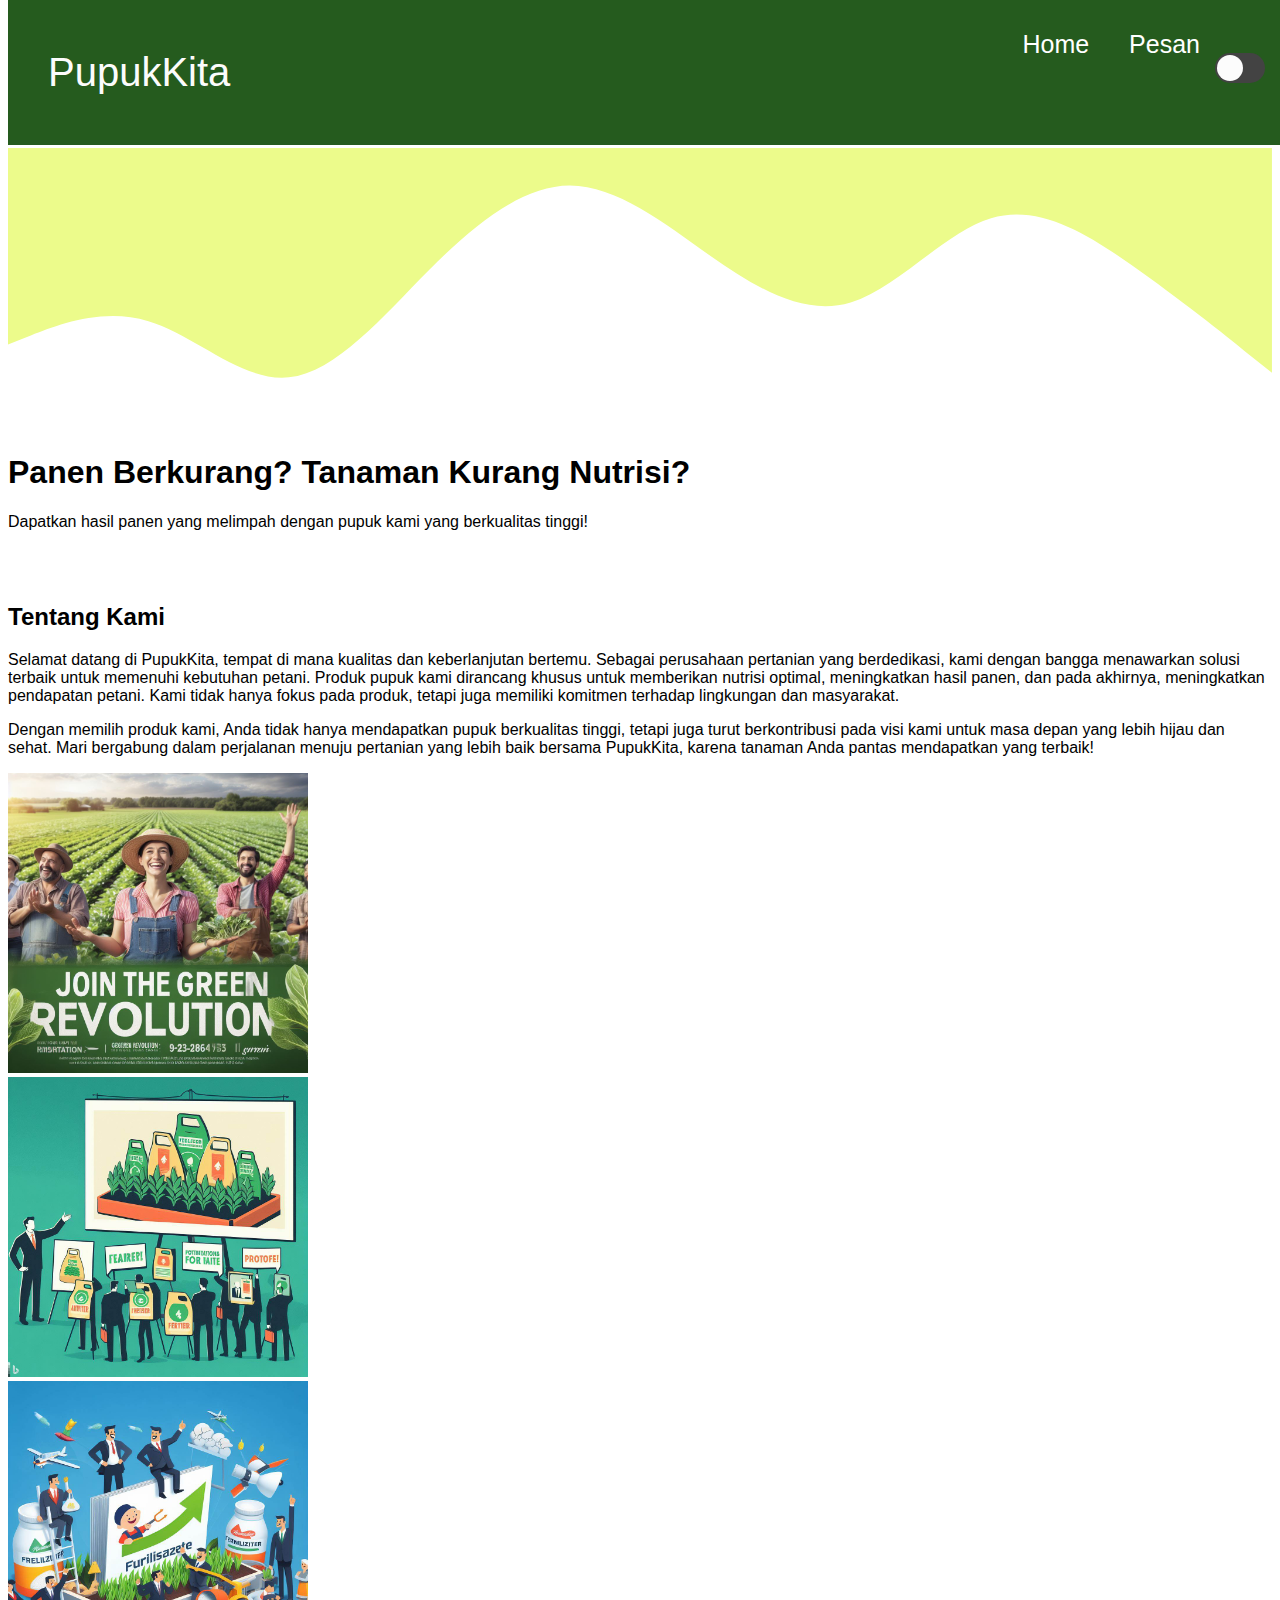
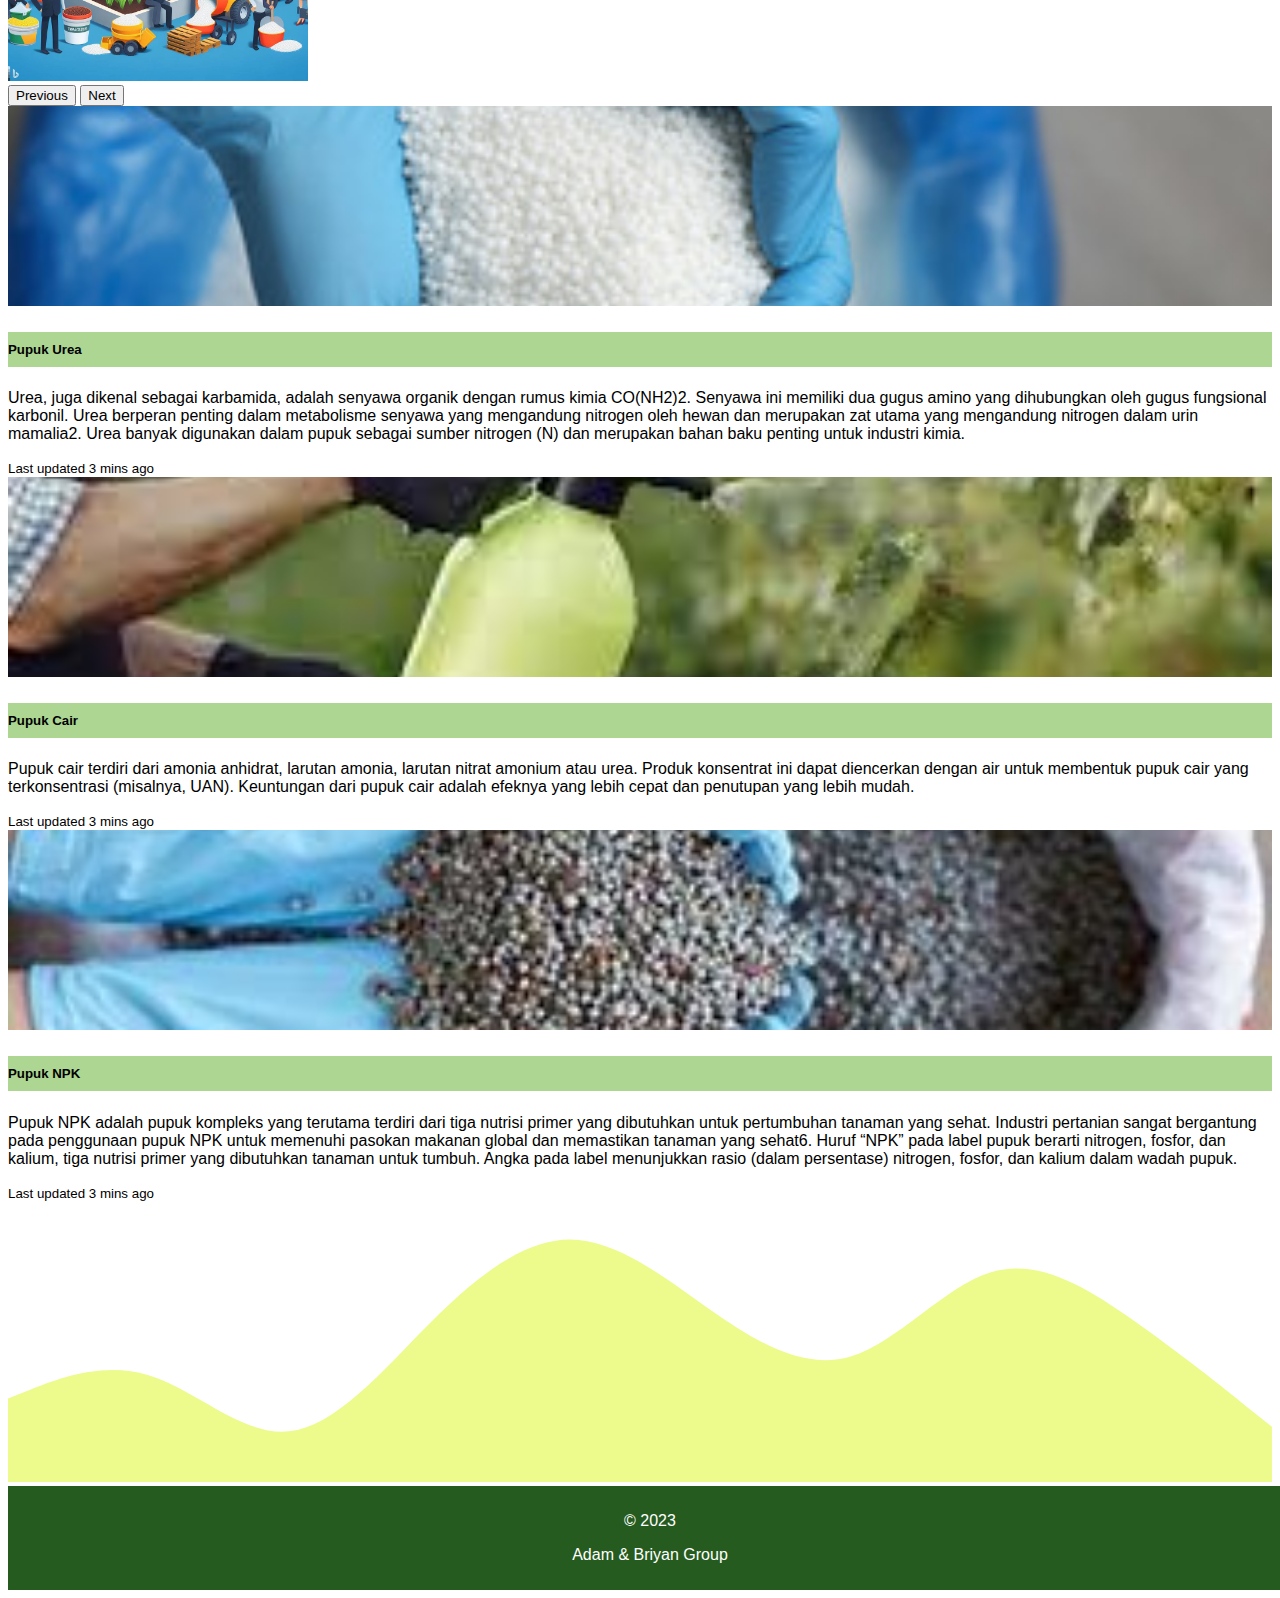
==== index.html @ f09639a1 "Update and rename Home.html to index.html" ====
<!DOCTYPE html>
<html lang="en">
<head>
  <meta charset="UTF-8" />
  <meta name="viewport" content="width=device-width, initial-scale=1.0" />
  <title>Home</title>
  <link
    href="https://cdn.jsdelivr.net/npm/bootstrap@5.3.2/dist/css/bootstrap.min.css"
    rel="stylesheet"
    integrity="sha384-T3c6CoIi6uLrA9TneNEoa7RxnatzjcDSCmG1MXxSR1GAsXEV/Dwwykc2MPK8M2HN"
    crossorigin="anonymous"
  />
  <link rel="stylesheet" href="style.css" id="stylesheet" />

  <style>
    .carousel-item img {
      width: 300px;
      height: 300px;
      object-fit: contain;
    }
    .carousel-control-prev-icon:hover,.carousel-control-next-icon:hover {
      background-color: grey;
    }
    .carousel-control-prev-icon,.carousel-control-next-icon {
      background-color: black;
    }
      .card-img-top {
        width: 100%;
        height: 200px;
        object-fit: cover;
    }
    .card-body {
      position: relative;
      padding-top: 0;
      max-height: 200px;
      overflow-y: auto;
    }
    .card-title {
      position: sticky;
      top: 0;
      z-index: 10;
      padding: 10px 0;
      background: #acd692;
    }
  </style>
</head>
<body style="padding-top: 140px;">
  <!--awal navbar-->
  <div class="container-fluid nav-dark p-0" style="position: fixed; width: 100%; top: 0; z-index: 9999">
    <nav class="isi">
      <div class="merek">PupukKita</div>
      <ul class="navigasi">
        <li><a href="index.html">Home</a></li>
        <li><a href="Contact.html">Pesan</a></li>
        <li>
          <div class="center-container">
            <div class="mode">
              <input type="checkbox" id="darkModeToggle" />
            </div>
          </div>
        </li>
      </ul>
    </nav>
  </div>
  <!--akhir navbar-->
      <!-- svg  -->
      <svg xmlns="http://www.w3.org/2000/svg" viewBox="0 0 1440 320"><path fill="#ecfb8b" fill-opacity="1" d="M0,224L26.7,213.3C53.3,203,107,181,160,197.3C213.3,213,267,267,320,261.3C373.3,256,427,192,480,138.7C533.3,85,587,43,640,42.7C693.3,43,747,85,800,122.7C853.3,160,907,192,960,176C1013.3,160,1067,96,1120,80C1173.3,64,1227,96,1280,133.3C1333.3,171,1387,213,1413,234.7L1440,256L1440,0L1413.3,0C1386.7,0,1333,0,1280,0C1226.7,0,1173,0,1120,0C1066.7,0,1013,0,960,0C906.7,0,853,0,800,0C746.7,0,693,0,640,0C586.7,0,533,0,480,0C426.7,0,373,0,320,0C266.7,0,213,0,160,0C106.7,0,53,0,27,0L0,0Z"></path></svg>
      <!-- akhir svg  -->
  
  <!-- isi  -->
  <div class="container-fluid text-center">
    <!--awal jumbotron-->
    <div class="jumbotron">
      <h1 class="display-4">Panen Berkurang? Tanaman Kurang Nutrisi?</h1>
      <p class="lead">Dapatkan hasil panen yang melimpah dengan pupuk kami yang berkualitas tinggi!</p>
      <br>
      <br>
    </div>
    <!--akhir jumbotron-->

    <!-- about us + karausel  -->
      <div class="row justify-content-center">
        <!-- about us  -->
        <div class="col-md-7">
          <h2>Tentang Kami</h2>
          <p>Selamat datang di PupukKita, tempat di mana kualitas dan keberlanjutan bertemu. Sebagai perusahaan pertanian yang berdedikasi, kami dengan bangga menawarkan solusi terbaik untuk memenuhi kebutuhan petani. Produk pupuk kami dirancang khusus untuk memberikan nutrisi optimal, meningkatkan hasil panen, dan pada akhirnya, meningkatkan pendapatan petani. Kami tidak hanya fokus pada produk, tetapi juga memiliki komitmen terhadap lingkungan dan masyarakat.
          </p>
          <p>Dengan memilih produk kami, Anda tidak hanya mendapatkan pupuk berkualitas tinggi, tetapi juga turut berkontribusi pada visi kami untuk masa depan yang lebih hijau dan sehat. Mari bergabung dalam perjalanan menuju pertanian yang lebih baik bersama PupukKita, karena tanaman Anda pantas mendapatkan yang terbaik!</p>
        </div>
        
    
        <!-- akhir about us  -->
        <!-- karausel 1  -->
        <div class="col-md-5">
          <div id="carouselExampleAutoplaying" class="carousel slide" data-bs-ride="carousel">
            <div class="carousel-inner">
              <div class="carousel-item active">
                <img src="images/gambar pupuk.jpeg" class="rounded mx-auto d-block" alt="Pupuk 1">
              </div>
              <div class="carousel-item">
                <img src="images/gambar pupuk 2.jpeg" class="rounded mx-auto d-block" alt="Pupuk 2">
              </div>
              <div class="carousel-item">
                <img src="images/gambar pupuk 3.jpeg" class="rounded mx-auto d-block" alt="Pupuk 3">
              </div>
            </div>
            <button class="carousel-control-prev" type="button" data-bs-target="#carouselExampleAutoplaying" data-bs-slide="prev">
              <span class="carousel-control-prev-icon" aria-hidden="true"></span>
              <span class="visually-hidden">Previous</span>
            </button>
            <button class="carousel-control-next" type="button" data-bs-target="#carouselExampleAutoplaying" data-bs-slide="next">
              <span class="carousel-control-next-icon" aria-hidden="true"></span>
              <span class="visually-hidden">Next</span>
            </button>
          </div>
        </div>
        <!-- akhir karausel 1  -->
      </div>
    <!-- akhir about us + karausel  -->
    

    <!-- card  -->
    <div class="row row-cols-1 row-cols-md-3 g-4">
      <div class="col">
        <div class="card h-100 bg-success">
          <img src="images/urea fertilizer.jpg" class="card-img-top" alt="Pupuk Urea">
          <div class="card-body">
            <h5 class="card-title">Pupuk Urea</h5>
            <p class="card-text">Urea, juga dikenal sebagai karbamida, adalah senyawa organik dengan rumus kimia CO(NH2)2. Senyawa ini memiliki dua gugus amino yang dihubungkan oleh gugus fungsional karbonil. Urea berperan penting dalam metabolisme senyawa yang mengandung nitrogen oleh hewan dan merupakan zat utama yang mengandung nitrogen dalam urin mamalia2. Urea banyak digunakan dalam pupuk sebagai sumber nitrogen (N) dan merupakan bahan baku penting untuk industri kimia.</p>
          </div>
          <div class="card-footer">
            <small class="text-body-secondary">Last updated 3 mins ago</small>
          </div>
        </div>
      </div>
      <div class="col">
        <div class="card h-100 bg-success">
          <img src="images/cair fertilizer.jpeg" class="card-img-top" alt="Pupuk Cair">
          <div class="card-body">
            <h5 class="card-title">Pupuk Cair</h5>
            <p class="card-text">Pupuk cair terdiri dari amonia anhidrat, larutan amonia, larutan nitrat amonium atau urea. Produk konsentrat ini dapat diencerkan dengan air untuk membentuk pupuk cair yang terkonsentrasi (misalnya, UAN). Keuntungan dari pupuk cair adalah efeknya yang lebih cepat dan penutupan yang lebih mudah.</p>
          </div>
          <div class="card-footer">
            <small class="text-body-secondary">Last updated 3 mins ago</small>
          </div>
        </div>
      </div>
      <div class="col">
        <div class="card h-100 bg-success">
          <img src="images/NPK Fertilizer.jpeg" class="card-img-top" alt="Pupuk NPK">
          <div class="card-body">
            <h5 class="card-title">Pupuk NPK</h5>
            <p class="card-text">Pupuk NPK adalah pupuk kompleks yang terutama terdiri dari tiga nutrisi primer yang dibutuhkan untuk pertumbuhan tanaman yang sehat. Industri pertanian sangat bergantung pada penggunaan pupuk NPK untuk memenuhi pasokan makanan global dan memastikan tanaman yang sehat6. Huruf “NPK” pada label pupuk berarti nitrogen, fosfor, dan kalium, tiga nutrisi primer yang dibutuhkan tanaman untuk tumbuh. Angka pada label menunjukkan rasio (dalam persentase) nitrogen, fosfor, dan kalium dalam wadah pupuk.</p>
          </div>
          <div class="card-footer">
            <small class="text-body-secondary">Last updated 3 mins ago</small>
          </div>
        </div>
      </div>
    </div>
    <!-- akhir card  -->
  </div>
  <!-- akhir isi  -->
  <!-- svg  -->
  <svg xmlns="http://www.w3.org/2000/svg" viewBox="0 0 1440 320"><path fill="#ecfb8b" fill-opacity="1" d="M0,224L26.7,213.3C53.3,203,107,181,160,197.3C213.3,213,267,267,320,261.3C373.3,256,427,192,480,138.7C533.3,85,587,43,640,42.7C693.3,43,747,85,800,122.7C853.3,160,907,192,960,176C1013.3,160,1067,96,1120,80C1173.3,64,1227,96,1280,133.3C1333.3,171,1387,213,1413,234.7L1440,256L1440,320L1413.3,320C1386.7,320,1333,320,1280,320C1226.7,320,1173,320,1120,320C1066.7,320,1013,320,960,320C906.7,320,853,320,800,320C746.7,320,693,320,640,320C586.7,320,533,320,480,320C426.7,320,373,320,320,320C266.7,320,213,320,160,320C106.7,320,53,320,27,320L0,320Z"></path></svg>
  <!-- akhir svg  -->
  <!--awal footer-->
  <footer>
    <div class="footer">
      <p>© 2023</p>
      <p>Adam & Briyan Group</p>
    </div>
  </footer>
  <!--akhir footer-->
  <script src="script.js"></script>
  <script src="https://cdn.jsdelivr.net/npm/@popperjs/core@2.11.8/dist/umd/popper.min.js" integrity="sha384-I7E8VVD/ismYTF4hNIPjVp/Zjvgyol6VFvRkX/vR+Vc4jQkC+hVqc2pM8ODewa9r" crossorigin="anonymous"></script>
<script src="https://cdn.jsdelivr.net/npm/bootstrap@5.3.2/dist/js/bootstrap.min.js" integrity="sha384-BBtl+eGJRgqQAUMxJ7pMwbEyER4l1g+O15P+16Ep7Q9Q+zqX6gSbd85u4mG4QzX+" crossorigin="anonymous"></script>
</body>
</html>
---- style.css ----
/* Light mode styles */
*,
html,
body {
  font-family: "Roboto", sans-serif;
}

header.container {
  display: sticky;
  background-color: #255b1e;
  justify-content: center;
  align-items: center;
}

.isi {
  display: flex;
  width: 100%;
  height: 100%;
  background-color: #255b1e;
  justify-content: space-between;
  font-size: 20px;
}

.merek {
  display: flex;
  color: #fcfcfc;
  flex-direction: row;
  font-size: 40px;
  padding: 40px;
  justify-content: center;
  align-items: center;
}

ul {
  color: white;
  padding-right: 18px;
}

.navigasi {
  display: flex;
  align-items: center;
  justify-content: center;
  margin: 10px;
}

.navigasi > li {
  list-style-type: none;
  height: 85px;
  padding: 20px;
  font-size: 25px;
}

.navigasi > li > a:hover {
  color: red;
  transition: all 0.5s ease-in-out;
}

.navigasi > li > a {
  text-decoration: none;
  color: white;
}

.center-container {
  display: flex;
  justify-content: center;
  align-items: center;
}

.mode input[type="checkbox"] {
  position: absolute;
  top: 50px;
  right: 20px;
  width: 50px;
  height: 30px;
  appearance: none;
  background-color: #434343;
  border-radius: 20px;
  cursor: pointer;
}

footer {
  display: sticky;
  background-color: #255b1e;
  color: white;
  text-align: center;
  padding: 10px;
  bottom: 0;
  width: 100%;
  /* margin-top: 100px; */
}

.mode input[type="checkbox"]:checked {
  background-color: #3664ff;
}

input[type="checkbox"]::before {
  content: "";
  position: absolute;
  width: 26px;
  height: 26px;
  background-color: #fcfcfc;
  border-radius: 50%;
  top: 2px;
  left: 2px;
  transition: 0.5s ease;
}

input[type="checkbox"]:checked::before {
  transform: translateX(20px);
}

/* main  */
main section {
  background-color: white;
  margin: 20px;
  padding: 20px;
  border-radius: 5px;
}
main form {
  display: flex;
  flex-direction: column;
}
main label {
  font-weight: bold;
}
main input,
textarea {
  padding: 10px;
  margin: 5px 0;
  border: 1px solid #ccc;
  border-radius: 5px;
}

main button {
  padding: 10px 20px;
  background-color: blue;
  color: white;
  border: none;
  border-radius: 5px;
  cursor: pointer;
}
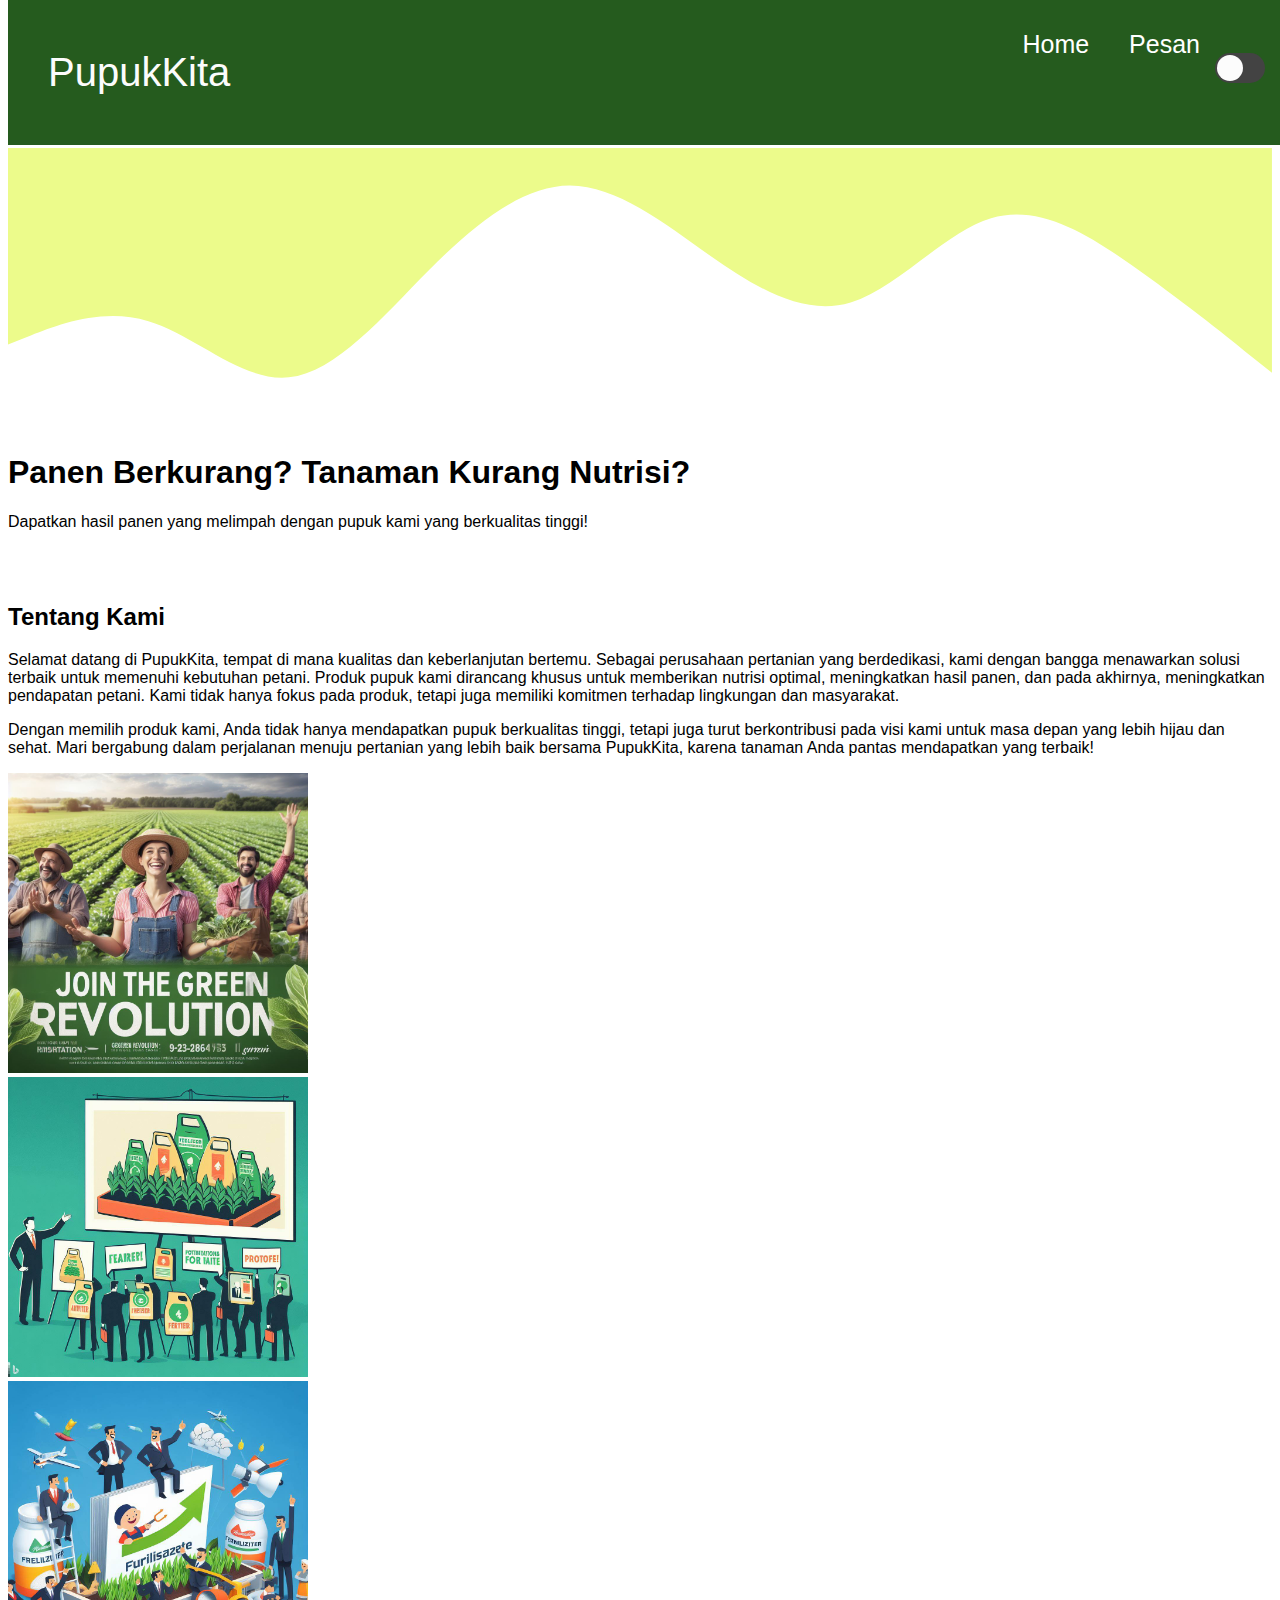
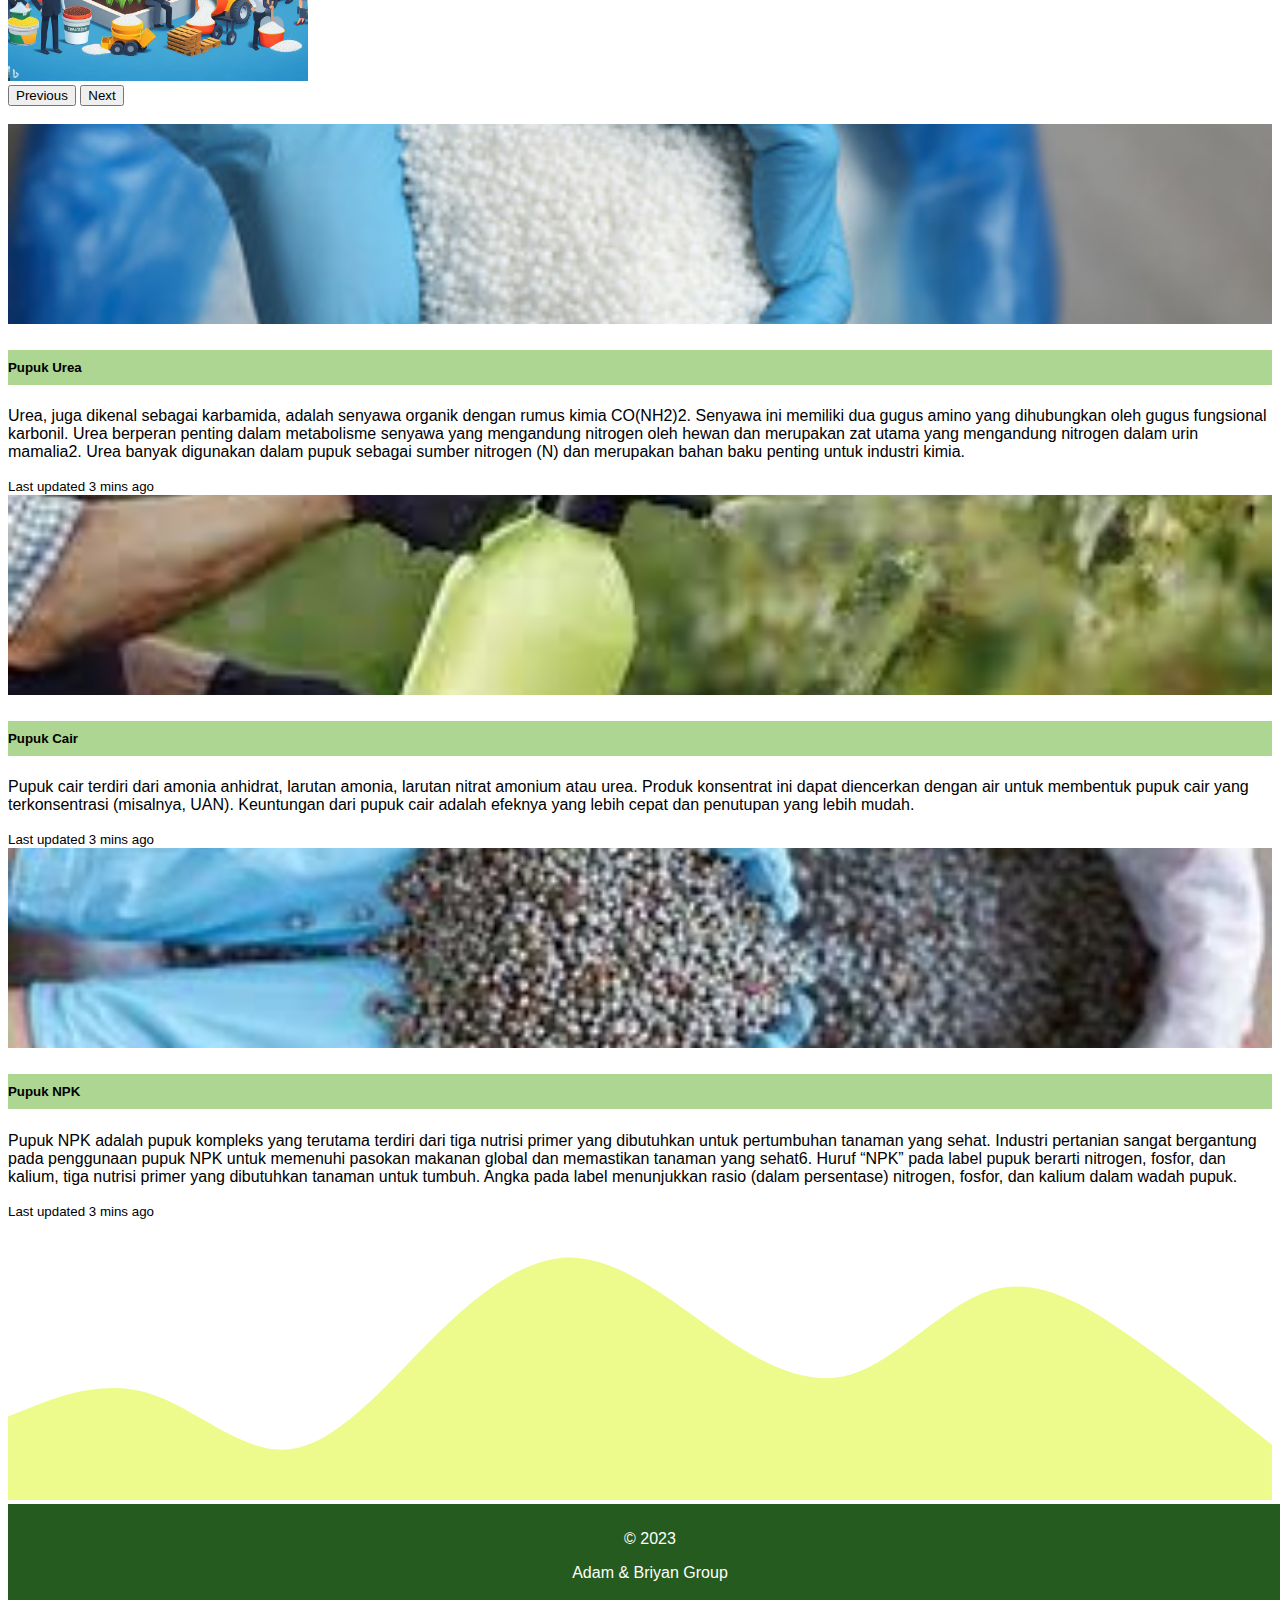
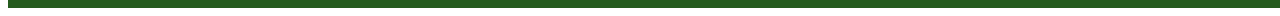
==== commit 54bbf352: "Update index.html" ====
--- a/index.html
+++ b/index.html
@@ -79,7 +79,7 @@
     <!--akhir jumbotron-->
 
     <!-- about us + karausel  -->
-      <div class="row justify-content-center">
+      <div class="row justify-content-center mb-3">
         <!-- about us  -->
         <div class="col-md-7">
           <h2>Tentang Kami</h2>
@@ -116,6 +116,7 @@
         </div>
         <!-- akhir karausel 1  -->
       </div>
+    <br>
     <!-- akhir about us + karausel  -->
     
 
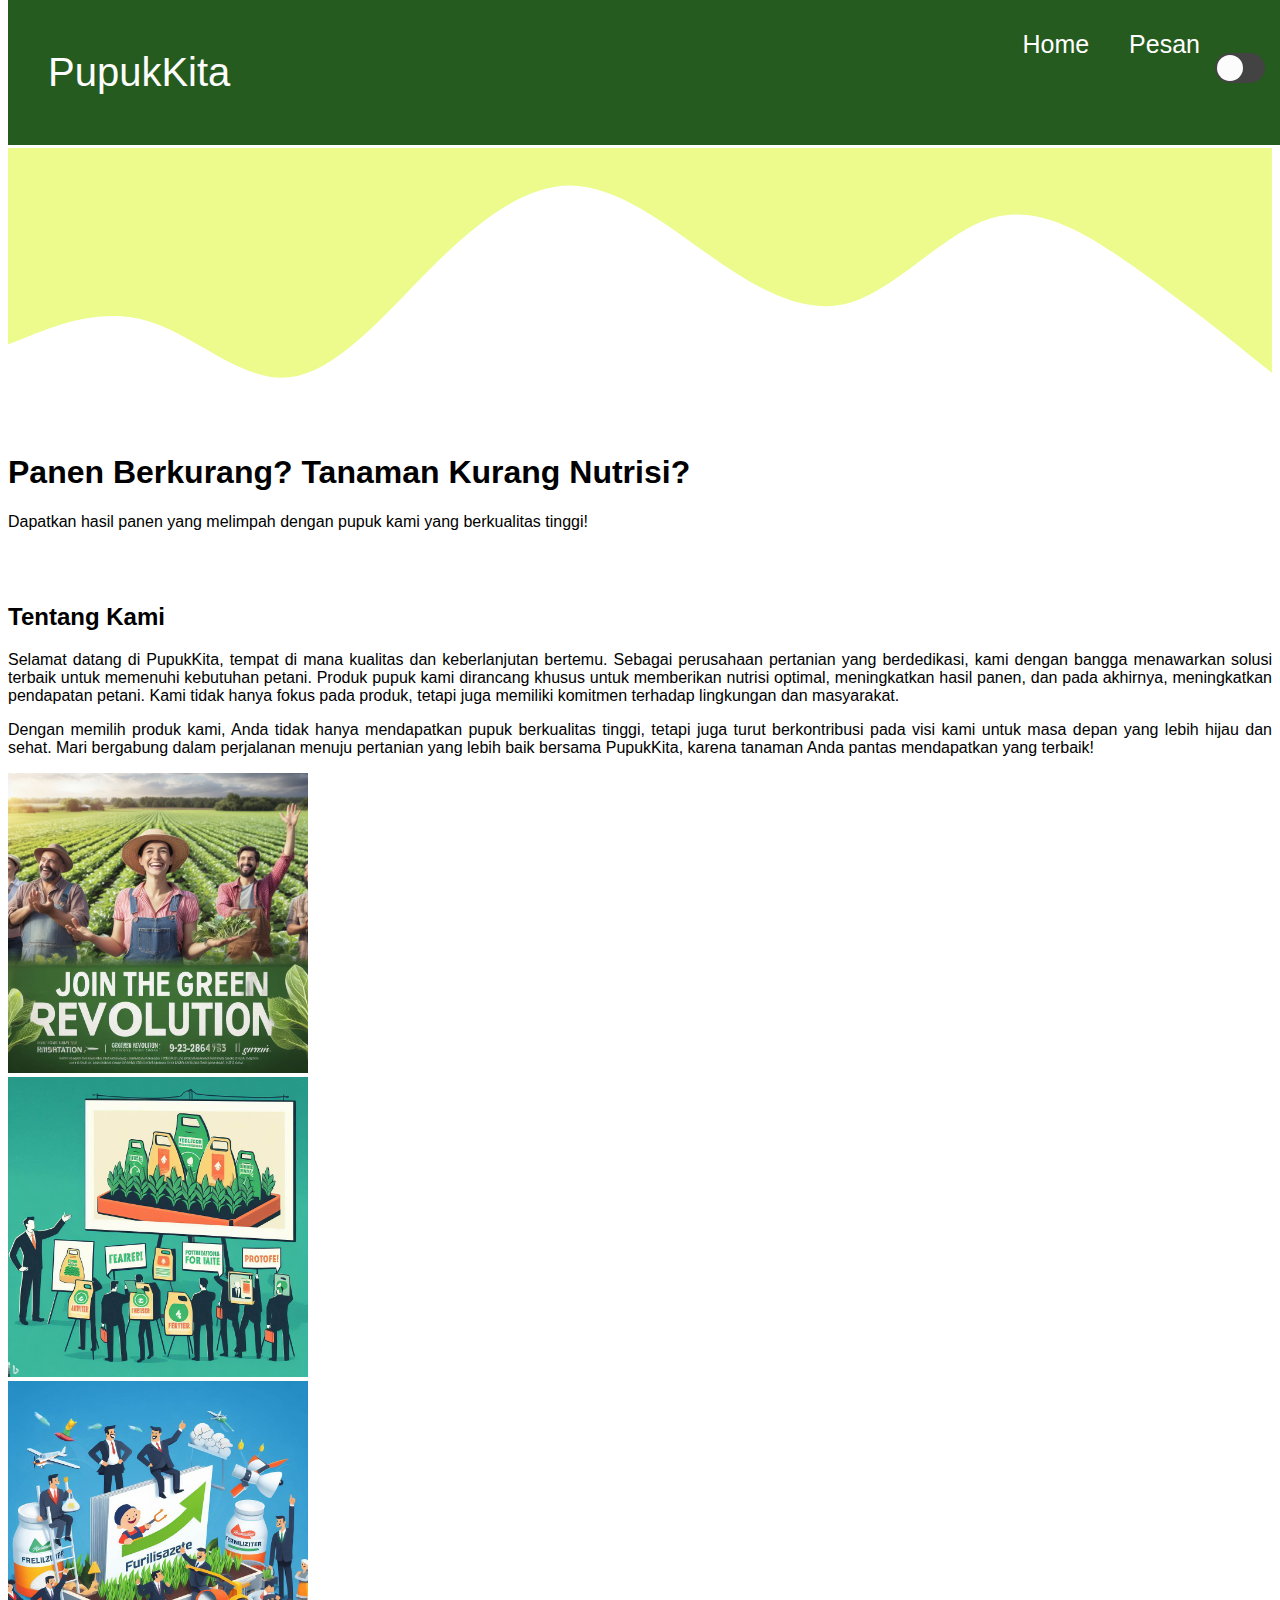
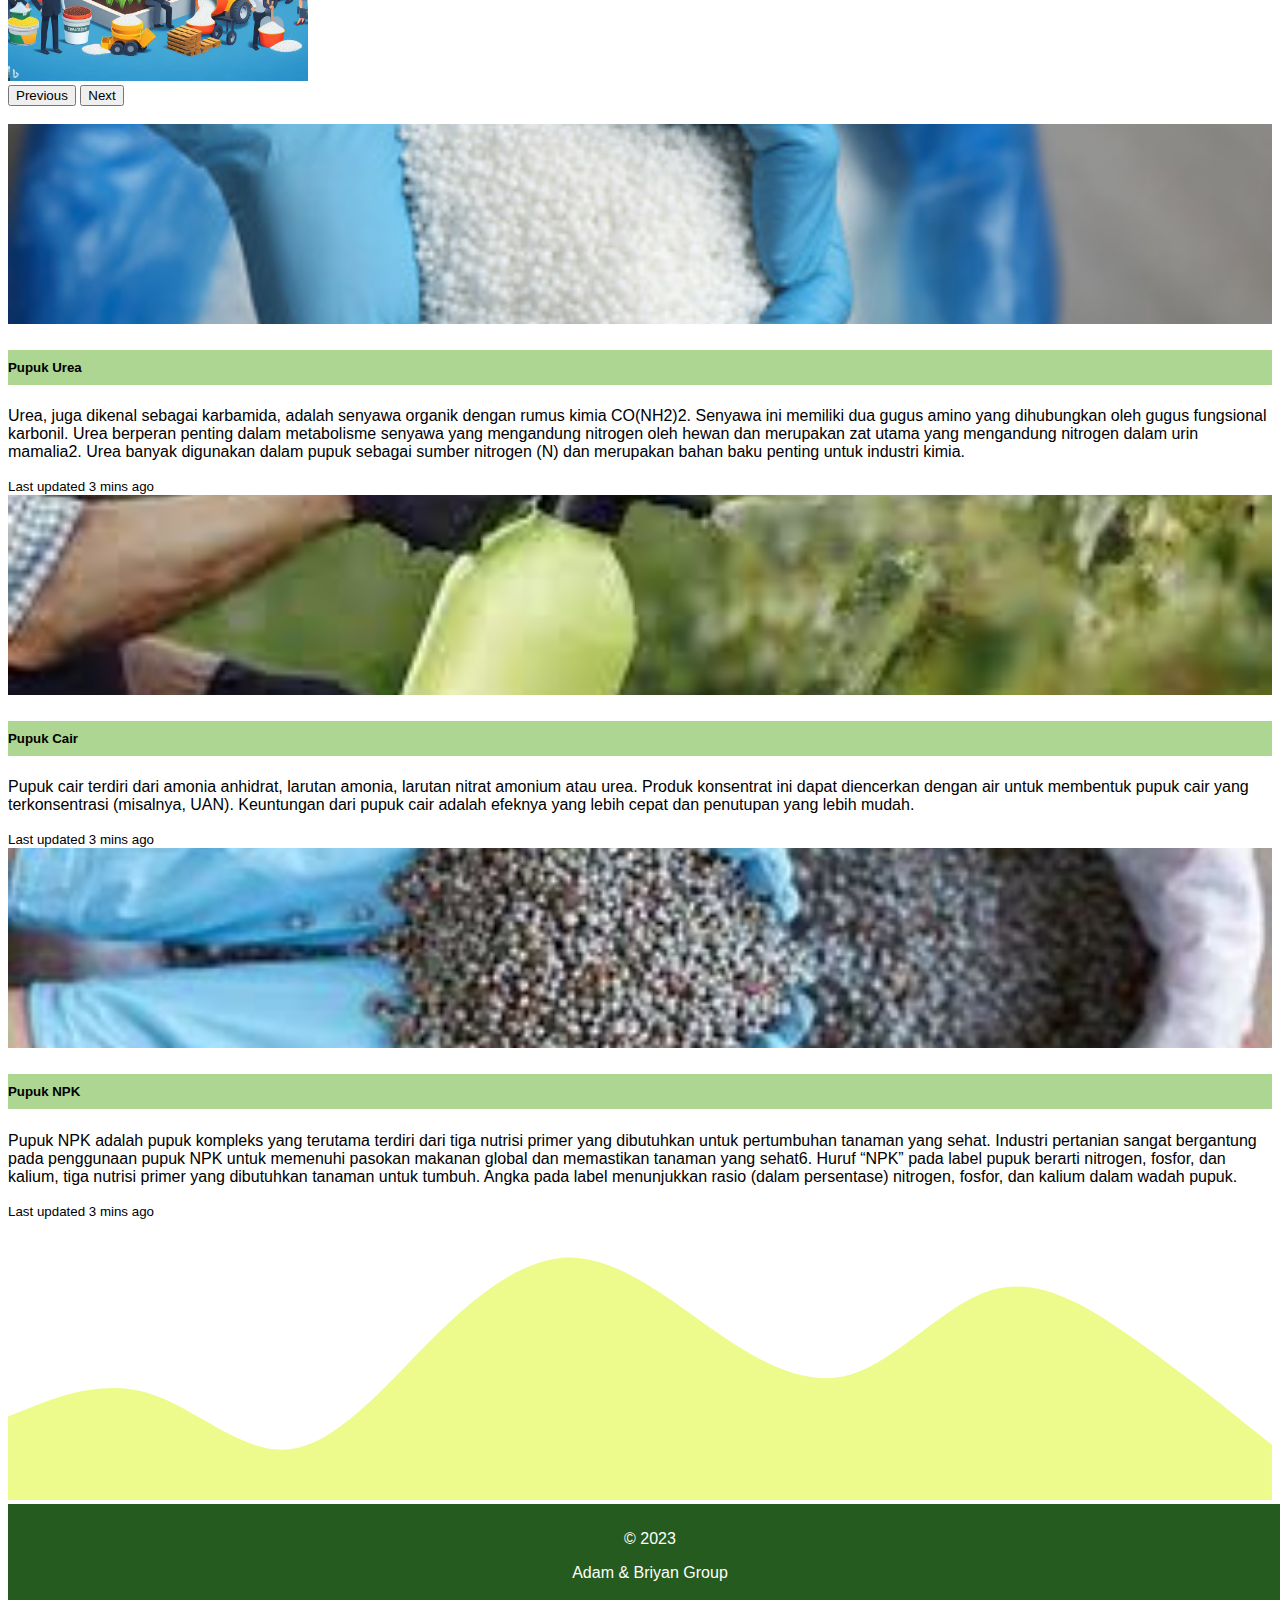
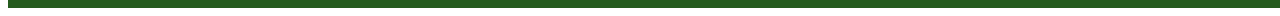
==== commit ffc513d4: "Update index.html" ====
--- a/index.html
+++ b/index.html
@@ -81,11 +81,11 @@
     <!-- about us + karausel  -->
       <div class="row justify-content-center mb-3">
         <!-- about us  -->
-        <div class="col-md-7">
+        <div class="col-md-7 text-justify">
           <h2>Tentang Kami</h2>
-          <p>Selamat datang di PupukKita, tempat di mana kualitas dan keberlanjutan bertemu. Sebagai perusahaan pertanian yang berdedikasi, kami dengan bangga menawarkan solusi terbaik untuk memenuhi kebutuhan petani. Produk pupuk kami dirancang khusus untuk memberikan nutrisi optimal, meningkatkan hasil panen, dan pada akhirnya, meningkatkan pendapatan petani. Kami tidak hanya fokus pada produk, tetapi juga memiliki komitmen terhadap lingkungan dan masyarakat.
+          <p style="text-align: justify;">Selamat datang di PupukKita, tempat di mana kualitas dan keberlanjutan bertemu. Sebagai perusahaan pertanian yang berdedikasi, kami dengan bangga menawarkan solusi terbaik untuk memenuhi kebutuhan petani. Produk pupuk kami dirancang khusus untuk memberikan nutrisi optimal, meningkatkan hasil panen, dan pada akhirnya, meningkatkan pendapatan petani. Kami tidak hanya fokus pada produk, tetapi juga memiliki komitmen terhadap lingkungan dan masyarakat.
           </p>
-          <p>Dengan memilih produk kami, Anda tidak hanya mendapatkan pupuk berkualitas tinggi, tetapi juga turut berkontribusi pada visi kami untuk masa depan yang lebih hijau dan sehat. Mari bergabung dalam perjalanan menuju pertanian yang lebih baik bersama PupukKita, karena tanaman Anda pantas mendapatkan yang terbaik!</p>
+          <p style="text-align: justify;">Dengan memilih produk kami, Anda tidak hanya mendapatkan pupuk berkualitas tinggi, tetapi juga turut berkontribusi pada visi kami untuk masa depan yang lebih hijau dan sehat. Mari bergabung dalam perjalanan menuju pertanian yang lebih baik bersama PupukKita, karena tanaman Anda pantas mendapatkan yang terbaik!</p>
         </div>
         
     
